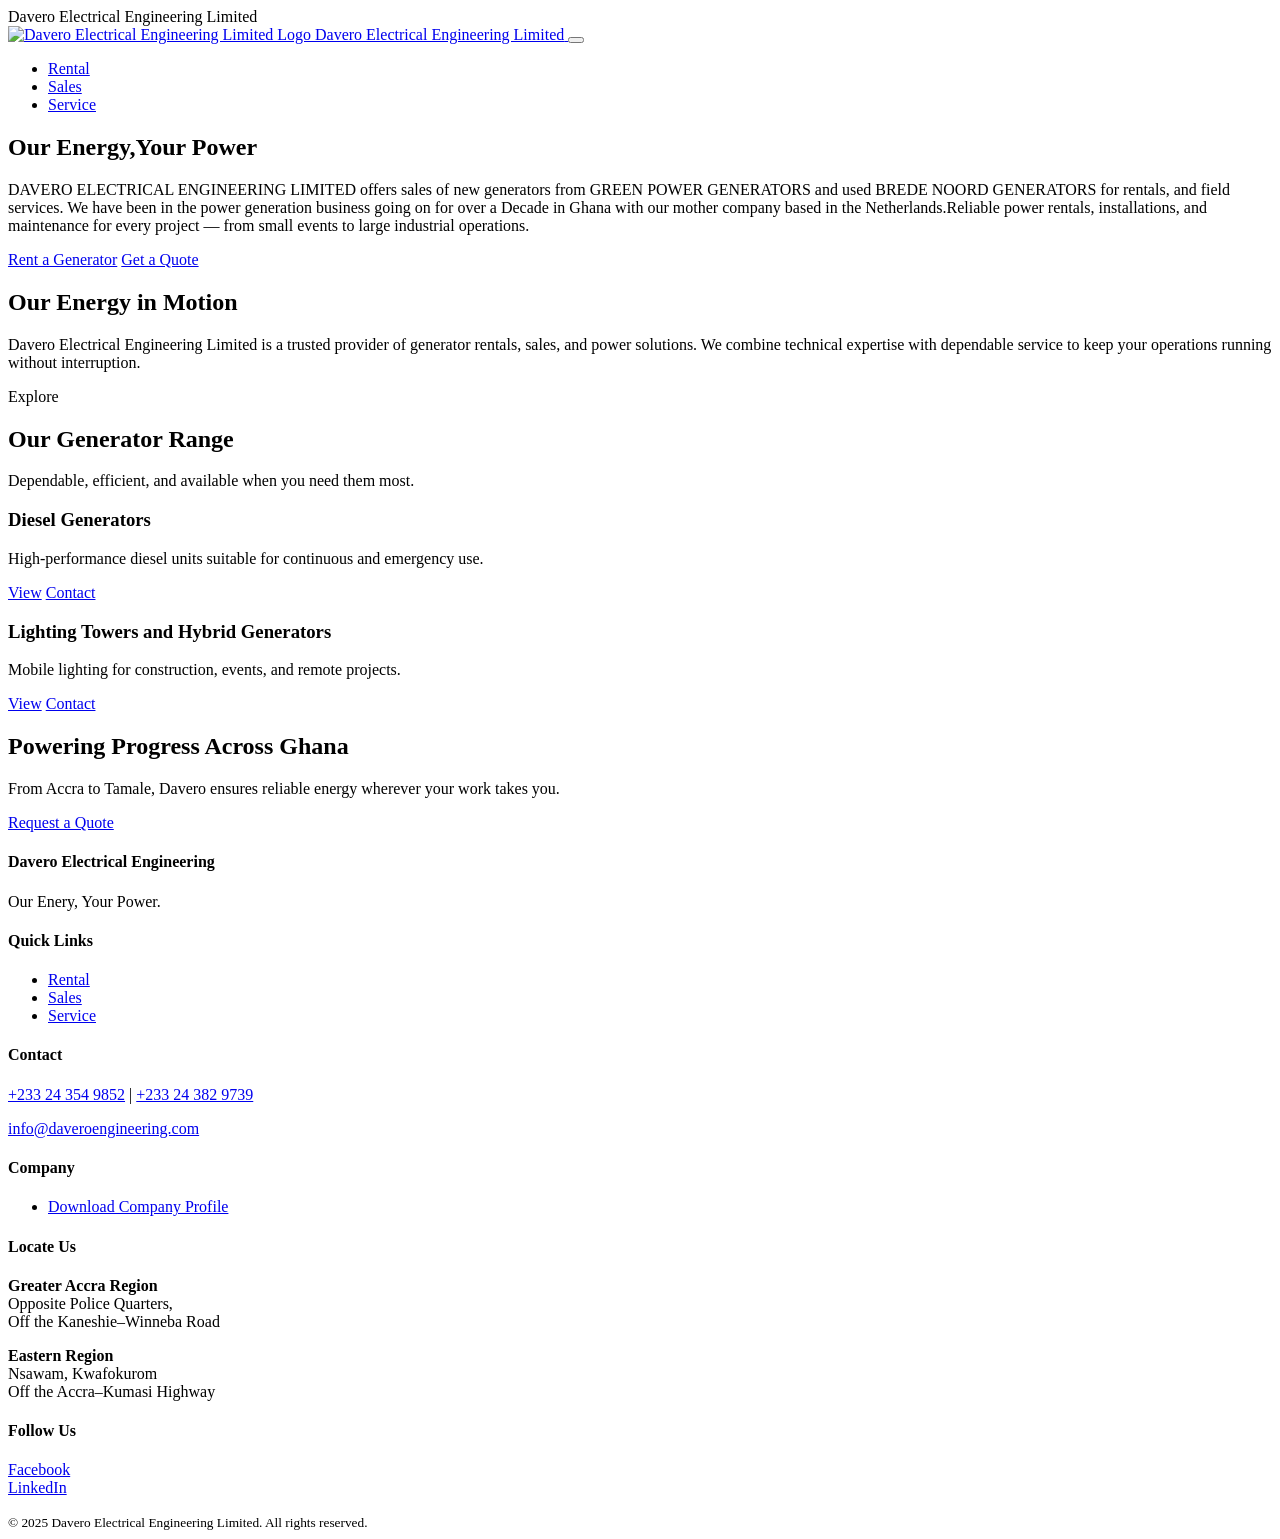
==== index.html @ d1d6fecc "Add files via upload" ====
<!DOCTYPE html>
<html lang="en">
<head>
  <meta charset="UTF-8">
  <meta name="viewport" content="width=device-width, initial-scale=1.0">
  <meta name="description" content="Davero Electrical Engineering Limited provides generator rentals, power solutions, and maintenance services across Ghana and beyond.">
  <title>Davero Electrical Engineering Limited | Your Power, Our Energy</title>

  <!-- Google Font -->
  <link href="https://fonts.googleapis.com/css2?family=Poppins:wght@300;400;600;700&display=swap" rel="stylesheet">
  
  <!-- CSS -->
  <link rel="stylesheet" href="assets/css/style.css">

  <!-- Favicon (optional) -->
  <link rel="icon" type="image/x-icon" href="assets/images/Dav new logo.gif">
</head>

<body>

  <!-- HEADER -->
  <!-- TOP BAR -->
<div class="top-bar">
  <div class="container">
    <span class="company-name">Davero Electrical Engineering Limited</span>
  </div>
</div>

<!-- HEADER -->
<header class="header">
  <div class="container header-row">
    <a href="DAVERO.html" class="logo">
  <img src="assets/images/Dav new logo.gif" alt="Davero Electrical Engineering Limited Logo">
  <span class="logo-text">Davero Electrical Engineering Limited</span>
 </a>

    <button class="nav-toggle" aria-expanded="false" aria-controls="main-nav">
      <span class="hamburger">
        <span></span><span></span><span></span>
      </span>
    </button>

    <nav id="main-nav" class="nav-main" role="navigation">
      <ul>
       <li><a href="rentals.html">Rental</a></li>
        <li><a href="sales.html">Sales</a></li>
        <li><a href="Service.html">Service</a></li>
      </ul>
    </nav>
  </div>
</header>


  <!-- HERO SECTION -->
  <section class="hero" style="background-image:url('assets/images/hero-davero.JPEG')">
    <div class="container hero-inner">
      <h1>Our Energy,Your Power</h1>
      <p>DAVERO ELECTRICAL ENGINEERING LIMITED offers sales of new 
generators from GREEN POWER GENERATORS and used BREDE
NOORD GENERATORS for rentals, and field services. We have been in 
the power generation business going on for over a 
Decade in Ghana with our mother company based in the Netherlands.Reliable power rentals, installations, and maintenance for every project — from small events to large industrial operations.</p>
      <div class="hero-cta">
        <a href="#rental" class="btn btn--primary">Rent a Generator</a>
        <a href="https://mail.google.com/mail/?view=cm&fs=1&to=daveroelectricalengineering@gmail.com&su=Request%20a%20Quote&body=Hello%20Davero%20Team,%0A%0AI%20would%20like%20to%20request%20a%20quote." 
   class="btn btn--ghost" 
   target="_blank" 
   rel="noopener">
   Get a Quote</a>

      </div>
    </div>
  </section>

  <!-- INTRO / ABOUT -->
  <section class="intro container">
    <h2>Our Energy in Motion</h2>
    <p class="text-muted">
      Davero Electrical Engineering Limited is a trusted provider of generator rentals, sales, and power solutions.
      We combine technical expertise with dependable service to keep your operations running without interruption.
    </p>
  </section>

  <!-- PRODUCT / SERVICE CARDS -->
  <section id="rental" class="container">
    <div class="kicker">Explore</div>
    <h2>Our Generator Range</h2>
    <p class="text-muted">Dependable, efficient, and available when you need them most.</p>

    <div class="card-grid">
      <!-- Card 1 -->
      <article class="card">
        <div class="card-media" style="background-image: url('Assets/Images/600.png'); 
            background-size: cover; 
            background-position: center;"></div>
        <div class="card-body">
          <h3>Diesel Generators</h3>
          <p>High-performance diesel units suitable for continuous and emergency use.</p>
          <div class="card-actions">
            <a href="generators.html" class="btn btn--primary">View</a>
            <a href="#contact" class="btn">Contact</a>
          </div>
        </div>
      </article>


      <!-- Card 2 -->
      <article class="card">
        <div class="card-media" style="background-image: url('Assets/Images/vioss.png'); 
            background-size: cover; 
            background-position: center;"></div>
        <div class="card-body">
          <h3>Lighting Towers and Hybrid Generators</h3>
          <p>Mobile lighting for construction, events, and remote projects.</p>
          <div class="card-actions">
            <a href="generators.html" class="btn btn--primary">View</a>
            <a href="#contact" class="btn">Contact</a>
          </div>
        </div>
      </article>
    </div>
  </section>

  <!-- GLOBAL / COMPANY STATEMENT -->
  <section class="glocal container">
    <div>
      <h2>Powering Progress Across Ghana</h2>
      <p class="text-muted">From Accra to Tamale, Davero ensures reliable energy wherever your work takes you.</p>
    </div>
    
<a href="https://mail.google.com/mail/?view=cm&fs=1&to=daveroelectricalengineering@gmail.com&su=Request%20a%20Quote&body=Hello%20Davero%20Team,%0A%0AI%20would%20like%20to%20request%20a%20quote." 
   class="btn btn--primary" 
   target="_blank" 
   rel="noopener">
  Request a Quote
</a>


  </section>

  <!-- FOOTER -->
<footer class="footer">
  <div class="footer-grid container">

    <!-- About -->
    <div class="footer-col">
      <h4>Davero Electrical Engineering</h4>
      <p>Our Enery, Your Power.</p>
    </div>
    <!-- Quick Links -->
    <div class="footer-col">
      <h4>Quick Links</h4>
      <ul>
        <li><a href="rentals.html">Rental</a></li>
        <li><a href="sales.html">Sales</a></li>
        <li><a href="Service.html">Service</a></li>
      </ul>
    </div>

    <!-- Contact -->
    <div class="footer-col">
      <h4>Contact</h4>
      <p>
        <a href="tel:+233243549852">+233 24 354 9852</a> |
        <a href="tel:+233243829739">+233 24 382 9739</a>
      </p>
      <p>
        <a href="mailto:daveroelectricalengineering@gmail.com">
          info@daveroengineering.com
        </a>
      </p>
    </div>

    <!-- Company -->
    <div class="footer-col">
      <h4>Company</h4>
      <ul>
        <li>
          <div class="footer-download">
            <a href="assets/docs/Davero-Company-Profile.pdf" download>
              Download Company Profile
            </a>
          </div>
        </li>
      </ul>
    </div>

    <!-- Location -->
    <div class="footer-col">
      <h4>Locate Us</h4>
      <p>
        <strong>Greater Accra Region</strong><br>
        Opposite Police Quarters,<br>
        Off the Kaneshie–Winneba Road
      </p>
      <p>
        <strong>Eastern Region</strong><br>
        Nsawam, Kwafokurom<br>
        Off the Accra–Kumasi Highway
      </p>
    </div>

    <!-- Socials -->
    <div class="footer-col">
      <h4>Follow Us</h4>
      <p>
        <a href="#">Facebook</a><br>
        <a href="#">LinkedIn</a>
      </p>
    </div>

  </div>

  <div class="container mt-1">
    <small>
      &copy; 2025 Davero Electrical Engineering Limited. All rights reserved.
    </small>
  </div>
</footer>

  <!-- JAVASCRIPT FOR NAV TOGGLE -->
  <script src="assets/js/main.js"></script>
</body>
</html>
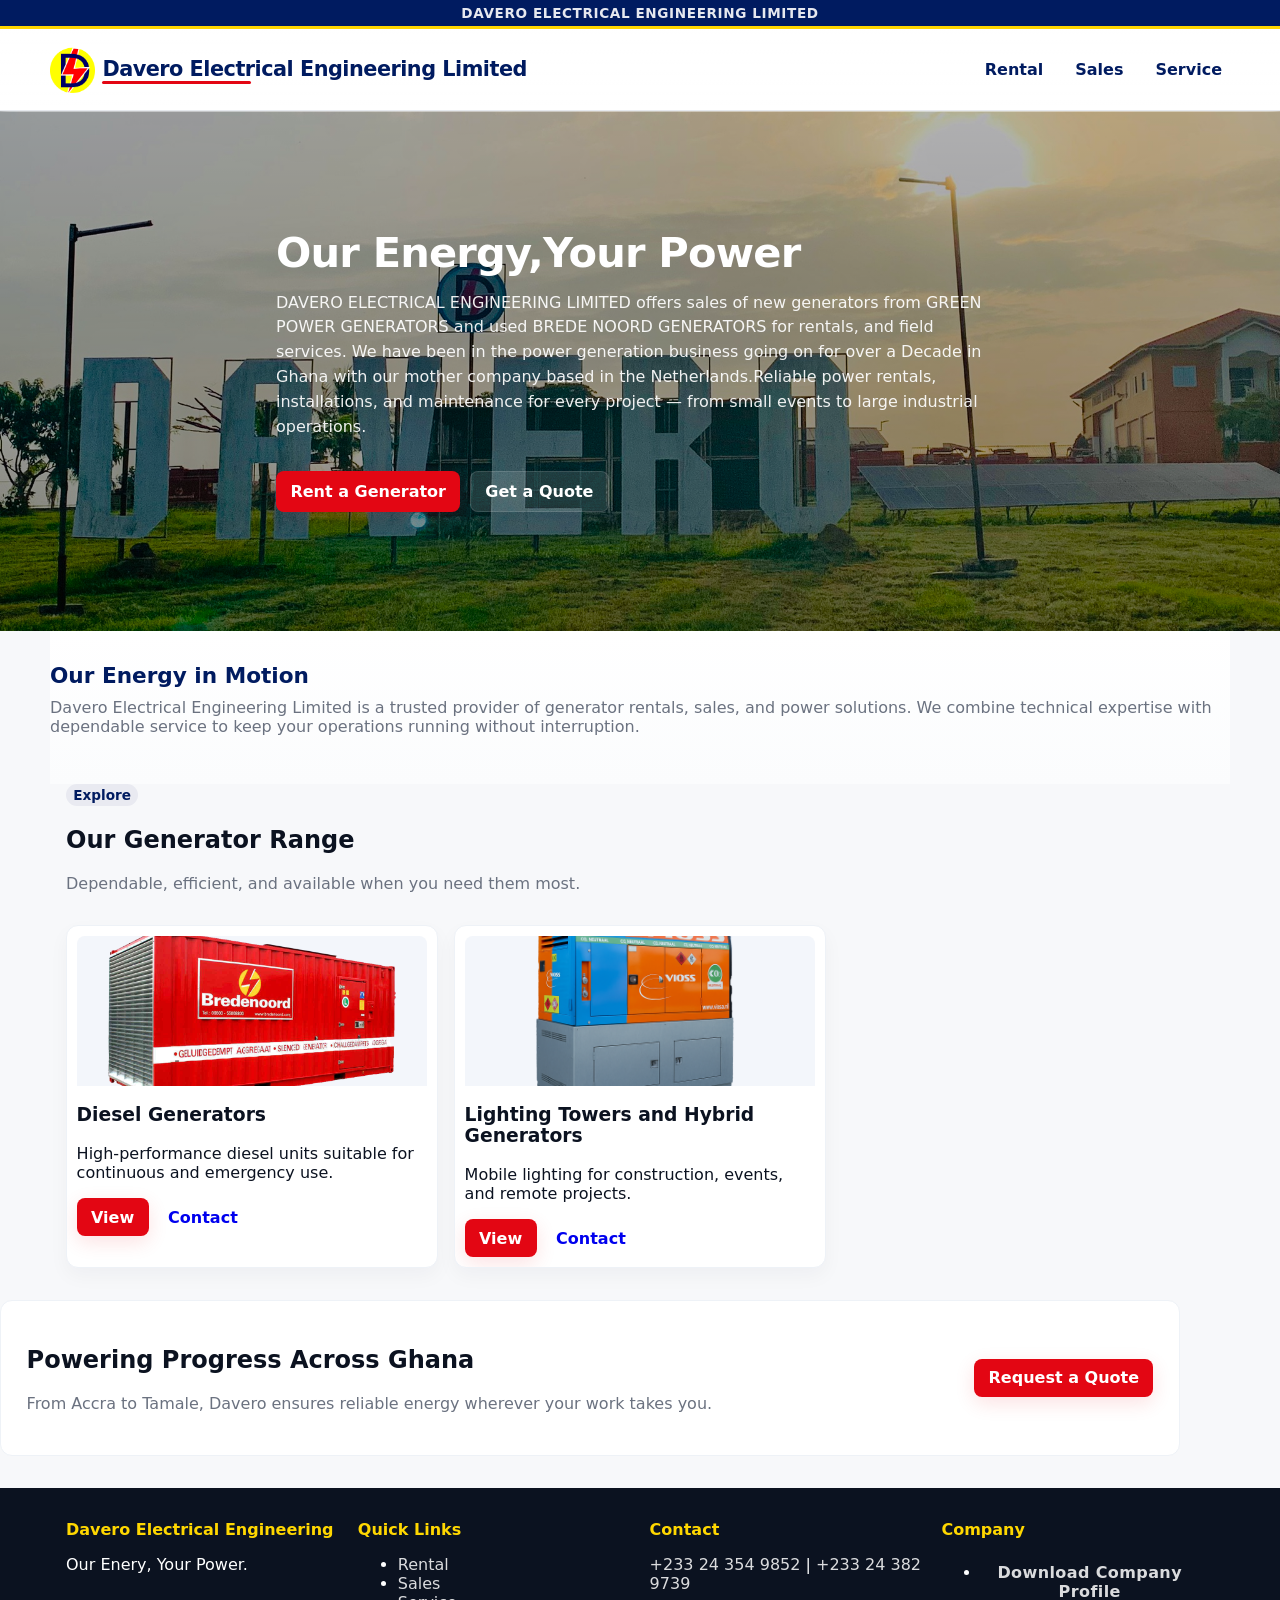
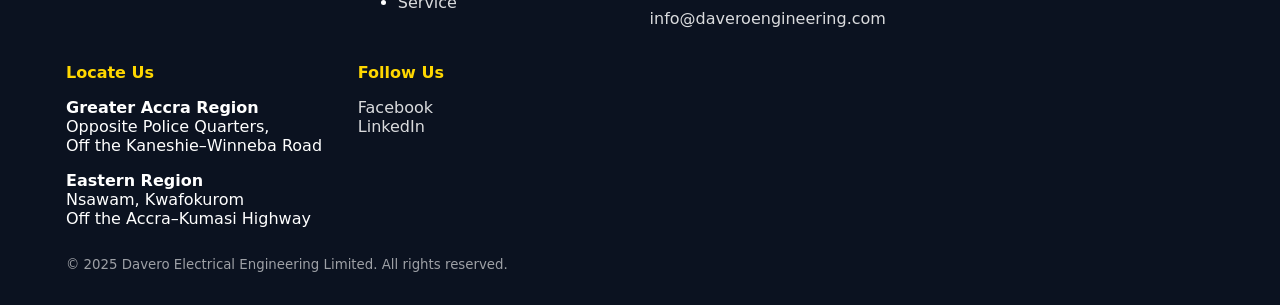
==== commit 44f4c3dd: "Update index.html Update case sensitive code" ====
--- a/index.html
+++ b/index.html
@@ -10,10 +10,10 @@
   <link href="https://fonts.googleapis.com/css2?family=Poppins:wght@300;400;600;700&display=swap" rel="stylesheet">
   
   <!-- CSS -->
-  <link rel="stylesheet" href="assets/css/style.css">
+  <link rel="stylesheet" href="Assets/css/style.css">
 
   <!-- Favicon (optional) -->
-  <link rel="icon" type="image/x-icon" href="assets/images/Dav new logo.gif">
+  <link rel="icon" type="image/x-icon" href="Assets/Images/Dav new logo.gif">
 </head>
 
 <body>
@@ -30,7 +30,7 @@
 <header class="header">
   <div class="container header-row">
     <a href="DAVERO.html" class="logo">
-  <img src="assets/images/Dav new logo.gif" alt="Davero Electrical Engineering Limited Logo">
+  <img src="Assets/Images/Dav new logo.gif" alt="Davero Electrical Engineering Limited Logo">
   <span class="logo-text">Davero Electrical Engineering Limited</span>
  </a>
 
@@ -52,7 +52,7 @@
 
 
   <!-- HERO SECTION -->
-  <section class="hero" style="background-image:url('assets/images/hero-davero.JPEG')">
+  <section class="hero" style="background-image:url('Assets/Images/hero-davero.JPEG')">
     <div class="container hero-inner">
       <h1>Our Energy,Your Power</h1>
       <p>DAVERO ELECTRICAL ENGINEERING LIMITED offers sales of new 
@@ -222,3 +222,4 @@
   <script src="assets/js/main.js"></script>
 </body>
 </html>
+
--- a/Assets/css/style.css
+++ b/Assets/css/style.css
@@ -0,0 +1,642 @@
+:root {
+  --brand-red: #E30613;
+  --brand-yellow: #FFD700;
+  --brand-navy: #001B60;
+  --bg: #F7F8FA;
+  --muted: #6B7280;
+  --max-width: 1180px;
+  --gap: 1rem;
+  --radius: 10px;
+  --container-pad: 1rem;
+  --txt-dark: #0b1220;
+  --ff-sans: "Poppins", Roboto, system-ui, -apple-system, "Segoe UI", "Helvetica Neue", Arial;
+}
+
+:root{
+  --brand-red: #E30613;
+  --brand-yellow: #FFD700;     /* yellow accent from logo */
+  --brand-navy: #001B60;       /* deep navy */
+  --bg: #F7F8FA;
+  --muted: #6B7280;
+  --max-width: 1180px;
+  --gap: 1rem;
+  --radius: 10px;
+  --container-pad: 1rem;
+  --txt-dark: #0b1220;
+  --ff-sans: "Poppins", Roboto, system-ui, -apple-system, "Segoe UI", "Helvetica Neue", Arial;
+}
+
+/* Global reset / base */
+*{box-sizing:border-box}
+html,body{height:100%;margin:0;font-family:var(--ff-sans);background:var(--bg);color:var(--txt-dark);-webkit-font-smoothing:antialiased}
+img{max-width:100%;height:auto;display:block}
+
+/* Container */
+.container{
+  width:100%;
+  max-width:var(--max-width);
+  padding:0 var(--container-pad);
+  margin:0 auto;
+}
+/* === Top Bar === */
+.top-bar {
+  background: var(--brand-navy);
+  color: #fff;
+  font-size: 0.85rem;
+  text-align: center;
+  padding: 0.3rem 0;
+  letter-spacing: 0.6px;
+  font-weight: 600;
+  text-transform: uppercase;
+  border-bottom: 3px solid var(--brand-yellow);
+}
+.company-name {
+  color: #fff;
+  opacity: 0.9;
+}
+
+/* === Logo + Header === */
+.logo {
+  display: flex;
+  align-items: center;
+  gap: 0.45rem;
+  text-decoration: none;
+}
+
+.logo img {
+  height: 48px;
+  width: auto;
+}
+.logo-text {
+  white-space: nowrap;   /* Keeps text on one line */
+  font-weight: 700;
+  font-size: 1.05rem;
+  color: var(--brand-navy);
+}
+
+.logo-text {
+  font-weight: 700;
+  font-size: 1.3rem;
+  color: var(--brand-navy);
+  letter-spacing: -0.5px;
+  position: relative;
+  
+}
+
+.logo-text::after {
+  content: '';
+  position: absolute;
+  left: 0;
+  bottom: -3px;
+  width: 35%;
+  height: 3px;
+  background: var(--brand-red);
+  border-radius: 4px;
+}
+
+/* Make it responsive */
+@media (max-width: 650px) {
+  .logo-text {
+    display: none;
+  }
+}
+
+/* Header (mobile-first) */
+.header{
+  position:sticky;
+  top:0;
+  z-index:60;
+  background:linear-gradient(180deg, rgba(255,255,255,0.98), rgba(255,255,255,0.95));
+  border-bottom:1px solid #e6e9ee;
+  backdrop-filter:saturate(120%) blur(6px);
+}
+
+.header .header-row{
+  display:flex;
+  align-items:center;
+  justify-content:space-between;
+  gap:0.75rem;
+  padding:0.65rem 0;
+}
+
+/* Logo */
+.logo img{height:48px; width:auto; display:block}
+
+/* Mobile nav toggle */
+.nav-toggle{
+  display:flex;
+  align-items:center;
+  gap:0.5rem;
+  background:transparent;
+  border:0;
+  cursor:pointer;
+  padding:0.25rem;
+}
+.hamburger{
+  width:28px;height:18px;display:block;position:relative;
+}
+.hamburger span{
+  position:absolute;left:0;right:0;height:2px;background:var(--brand-navy);display:block;border-radius:2px;
+}
+.hamburger span:nth-child(1){top:0}
+.hamburger span:nth-child(2){top:8px}
+.hamburger span:nth-child(3){bottom:0}
+
+/* Main nav (collapsed by default) */
+.nav-main{
+  display:none;
+  width:100%;
+  padding:0.75rem 0 1rem;
+  background:#fff;
+  border-top:1px solid #f1f4f8;
+}
+.nav-main ul{list-style:none;margin:0;padding:0;display:flex;flex-direction:column;gap:0.35rem}
+.nav-main a{display:inline-block;padding:0.6rem 0.5rem;color:var(--brand-navy);text-decoration:none;font-weight:600;border-radius:6px}
+.nav-main a:hover{background:rgba(227,6,19,0.06);color:var(--brand-red)}
+
+/* Desktop nav */
+@media(min-width: 880px){
+  .nav-toggle{display:none}
+  .nav-main{display:flex;align-items:center;justify-content:flex-end;background:transparent;padding:0;border-top:0}
+  .nav-main ul{flex-direction:row;gap:1rem}
+  .logo img{height:56px}
+  .header .container{display:flex;align-items:center;justify-content:space-between;padding:0.8rem 0}
+}
+
+/* Hero */
+.hero{
+  position:relative;
+  background-size:cover;
+  background-position:center;
+  padding:3.25rem 0 3.25rem;
+  color:#fff;
+  display:flex;
+  align-items:center;
+  min-height:420px;
+}
+.hero::after{
+  /* subtle dark overlay for text readability */
+  content:"";position:absolute;inset:0;background:linear-gradient(180deg, rgba(0,0,0,0.25), rgba(0,0,0,0.45));pointer-events:none
+}
+.hero .container{position:relative;z-index:2}
+.hero .hero-inner{display:flex;flex-direction:column;gap:1rem;max-width:760px}
+.hero h1{margin:0;font-size:clamp(1.6rem,5vw,2.6rem);line-height:1.05;font-weight:700;letter-spacing:-0.02em}
+.hero p{margin:0;color:rgba(255,255,255,0.92);font-weight:400;line-height:1.55}
+
+/* Hero small callouts (CTAs) */
+.hero .hero-cta{display:flex;gap:0.6rem;flex-wrap:wrap;margin-top:1rem}
+.btn{
+  display:inline-flex;align-items:center;gap:0.6rem;padding:0.6rem 0.9rem;border-radius:8px;border:0;font-weight:600;text-decoration:none;cursor:pointer
+}
+.btn--primary{background:var(--brand-red);color:#fff;box-shadow:0 6px 20px rgba(227,6,19,0.12)}
+.btn--ghost{background:rgba(255,255,255,0.12);color:#fff;border:1px solid rgba(255,255,255,0.12)}
+
+/* Intro section */
+.intro{
+  padding:2rem 0;
+  background:linear-gradient(180deg, #fff, #fbfcfd);
+}
+.intro h2{font-size:1.35rem;margin:0 0 0.6rem 0;color:var(--brand-navy)}
+.intro p{margin:0 0 1rem 0;color:var(--muted)}
+
+/* Card grid (product / highlights) */
+.card-grid{display:grid;grid-template-columns:1fr;gap:1rem;padding:1rem 0}
+.card{
+  background:#fff;border-radius:12px;padding:0.6rem;border:1px solid #eef2f7;overflow:hidden;
+  box-shadow:0 8px 20px rgba(11,23,50,0.04);display:flex;flex-direction:column;
+}
+.card-media {
+    width: 100%;
+    height: 150px;              /* adjust height as preferred */
+    background-size: contain;   /* prevents stretching */
+    background-position: center;
+    background-repeat: no-repeat;
+    background-color: #f3f6fb;  /* optional clean background */
+    border-radius: 8px 8px 0 0;
+}
+
+
+
+/* Responsive grid for larger screens */
+@media(min-width:720px){
+  .card-grid{grid-template-columns:repeat(2,1fr)}
+  .hero{min-height:520px;padding:4rem 0}
+}
+@media(min-width:1100px){
+  .card-grid{grid-template-columns:repeat(3,1fr)}
+  .hero{padding:5rem 0}
+}
+
+/* Global (glocal) callout */
+.glocal{
+  display:flex;flex-direction:column;gap:1rem;background:#fff;padding:1.25rem;border-radius:12px;margin:1rem 0;border:1px solid #eef2f7;
+}
+@media(min-width:900px){
+  .glocal{flex-direction:row;align-items:center;justify-content:space-between;padding:1.6rem}
+}
+
+/* Footer */
+.footer{
+  background:#0b1220;color:#fff;padding:2rem 0;margin-top:2rem;
+}
+.footer a{color:rgba(255,255,255,0.85);text-decoration:none}
+.footer .footer-grid{display:grid;grid-template-columns:1fr;gap:1rem;max-width:var(--max-width);margin:0 auto}
+.footer .footer-col h4{margin:0 0 0.6rem 0;color:var(--brand-yellow)}
+.footer small{color:rgba(255,255,255,0.6)}
+.footer-download {
+  text-align: right;   /* aligns the link to the right */
+  margin-top: 1.5rem;
+  padding-right: var(--container-pad);
+}
+
+.footer-download a {
+  color: var(--brand-red);
+  font-weight: 600;
+  text-decoration: none;
+  letter-spacing: 0.4px;
+}
+
+.footer-download a:hover {
+  text-decoration: underline;
+}
+
+.footer-download {
+  text-align: center;   /* centers the link */
+  margin-top: 1.5rem;
+}
+
+
+.footer-download a {
+  color: var(--brand-red);
+  font-weight: 600;
+  text-decoration: none;
+  letter-spacing: 0.4px;
+}
+
+.footer-download a:hover {
+  text-decoration: underline;
+}
+.footer-download {
+  text-align: center;   /* centers the link */
+  margin-top: 1.5rem;
+}
+
+
+.footer{
+  background:#0b1220;color:#fff;padding:2rem 0;margin-top:2rem;
+}
+.footer a{color:rgba(255,255,255,0.85);text-decoration:none}
+.footer .footer-grid{display:grid;grid-template-columns:1fr;gap:1rem;max-width:var(--max-width);margin:0 auto}
+.footer .footer-col h4{margin:0 0 0.6rem 0;color:var(--brand-yellow)}
+.footer small{color:rgba(255,255,255,0.6)}
+@media(min-width:880px){
+  .footer .footer-grid{grid-template-columns:1fr 1fr 1fr 1fr;gap:1.2rem;padding:0 var(--container-pad)}
+}
+
+/* Utilities */
+.text-muted{color:var(--muted)}
+.kicker{display:inline-block;padding:0.2rem 0.45rem;border-radius:999px;background:rgba(0,27,96,0.06);color:var(--brand-navy);font-weight:600;font-size:0.85rem}
+.center{display:flex;align-items:center;justify-content:center}
+
+/* small helpers for integration */
+.hidden{display:none !important}
+.mt-1{margin-top:0.6rem}
+.mb-1{margin-bottom:0.6rem}
+
+/* Focus and accessibility */
+a:focus, button:focus{outline:3px solid rgba(0,27,96,0.12);outline-offset:2px}
+
+/* ===============================
+   SALES / GENERATOR ORDER FORM
+================================= */
+
+.order-form {
+  max-width: 650px;
+  margin: 3rem auto;
+  padding: 1.5rem;
+  background: #fff;
+  border-radius: 12px;
+  border: 1px solid #eef2f7;
+  box-shadow: 0 10px 30px rgba(0,0,0,0.03);
+  display: flex;
+  flex-direction: column;
+  gap: 20px;
+}
+
+.order-form label {
+  font-weight: 600;
+  color: var(--brand-navy);
+}
+
+.order-form input,
+.order-form select,
+.order-form textarea {
+  width: 100%;
+  padding: 12px 14px;
+  font-size: 15px;
+  border: 1px solid #d1d5db;
+  border-radius: 8px;
+  font-family: inherit;
+}
+
+.order-form textarea {
+  resize: vertical;
+  min-height: 120px;
+}
+
+.order-form button {
+  margin-top: 1rem;
+  align-self: flex-start;
+}
+
+/* === Sales Page Form === */
+.sales-form {
+  max-width: 600px;
+  margin: 2rem auto;
+  padding: 2rem;
+  background: #fff;
+  border-radius: 12px;
+  box-shadow: 0 8px 20px rgba(11, 23, 50, 0.06);
+  display: flex;
+  flex-direction: column;
+  gap: 1.25rem;
+}
+
+.sales-form h2 {
+  font-size: 1.6rem;
+  color: var(--brand-navy);
+  text-align: center;
+  margin-bottom: 1rem;
+}
+
+.sales-form label {
+  font-weight: 600;
+  color: var(--brand-navy);
+  margin-bottom: 0.4rem;
+}
+
+.sales-form input,
+.sales-form select,
+.sales-form textarea {
+  width: 100%;
+  padding: 0.7rem 1rem;
+  border-radius: 8px;
+  border: 1px solid #dbe2ed;
+  font-size: 0.95rem;
+  font-family: var(--ff-sans);
+  transition: all 0.2s ease-in-out;
+}
+
+.sales-form input:focus,
+.sales-form select:focus,
+.sales-form textarea:focus {
+  outline: none;
+  border-color: var(--brand-red);
+  box-shadow: 0 0 6px rgba(227, 6, 19, 0.2);
+}
+
+.sales-form textarea {
+  resize: vertical;
+  min-height: 100px;
+}
+
+.sales-form button {
+  background: var(--brand-red);
+  color: #fff;
+  font-weight: 700;
+  padding: 0.75rem;
+  border: none;
+  border-radius: 8px;
+  cursor: pointer;
+  font-size: 1rem;
+  transition: background 0.2s ease;
+}
+
+.sales-form button:hover {
+  background: #c20411;
+}
+
+.sales-form .form-group {
+  display: flex;
+  flex-direction: column;
+  gap: 0.3rem;
+}
+
+<!DOCTYPE html>
+<html lang="en">
+<head>
+  <meta charset="UTF-8">
+  <meta name="viewport" content="width=device-width, initial-scale=1.0">
+  <title>Generator Services | Davero Electrical Engineering Limited</title>
+
+  <link href="https://fonts.googleapis.com/css2?family=Poppins:wght@300;400;600;700&display=swap" rel="stylesheet">
+  <link rel="stylesheet" href="assets/css/style.css">
+</head>
+
+<body>
+
+<!-- TOP BAR -->
+<div class="top-bar">
+  <div class="container">
+    <span class="company-name">Davero Electrical Engineering Limited</span>
+  </div>
+</div>
+
+<!-- HEADER -->
+<header class="header">
+  <div class="container header-row">
+    <a href="DAVERO.html" class="logo">
+      <img src="assets/images/Dav new logo.gif" alt="Davero Electrical Engineering Limited Logo">
+      <span class="logo-text">Davero Electrical Engineering Limited</span>
+    </a>
+
+    <button class="nav-toggle" aria-expanded="false" aria-controls="main-nav">
+      <span class="hamburger">
+        <span></span><span></span><span></span>
+      </span>
+    </button>
+
+    <nav id="main-nav" class="nav-main" role="navigation">
+      <ul>
+        <li><a href="generators.html">Rental</a></li>
+        <li><a href="sales.html">Sales</a></li>
+        <li><a href="service.html">Service</a></li>
+        <li><a href="#solutions">Solutions</a></li>
+        <li><a href="#contact">Contact</a></li>
+      </ul>
+    </nav>
+  </div>
+</header>
+
+<!-- HERO -->
+<section class="hero" style="background-image:url('assets/images/Nsawam.JPEG')">
+  <div class="container hero-inner">
+    <h1>Generator Services</h1>
+    <p>Professional support, maintenance and technical assistance — 24/7.</p>
+  </div>
+</section>
+
+<!-- SERVICES INTRO -->
+<section class="container">
+  <div class="kicker">Our Services</div>
+  <h2>Reliable Power Support, Anytime</h2>
+  <p class="text-muted">
+    At Davero Electrical Engineering Limited, we provide comprehensive generator services
+    to ensure maximum uptime, efficiency, and reliability for your power systems.
+  </p>
+</section>
+
+<!-- SERVICE FEATURES -->
+<section class="container service-grid">
+
+  <div class="service-card">
+    <h3>24/7 Delivery & Deployment</h3>
+    <p>Round-the-clock delivery and rapid deployment of generators for emergencies and scheduled projects.</p>
+  </div>
+
+  <div class="service-card">
+    <h3>Fast Response Time</h3>
+    <p>Quick dispatch of technicians and equipment to minimize downtime.</p>
+  </div>
+
+  <div class="service-card">
+    <h3>On-Site Technical Support</h3>
+    <p>Experienced engineers available to troubleshoot, repair, and optimize your generator systems on location.</p>
+  </div>
+
+  <div class="service-card">
+    <h3>Remote Technical Support</h3>
+    <p>Virtual diagnostics and real-time guidance for faster issue resolution without delay.</p>
+  </div>
+
+  <div class="service-card">
+    <h3>Preventive Maintenance</h3>
+    <p>Scheduled servicing programs to improve lifespan, efficiency, and reduce unexpected failures.</p>
+  </div>
+
+  <div class="service-card">
+    <h3>Emergency Repairs</h3>
+    <p>24-hour emergency breakdown response to restore power as quickly as possible.</p>
+  </div>
+
+  <div class="service-card">
+    <h3>Installation & Commissioning</h3>
+    <p>Professional generator installation, testing, and commissioning for safe operation.</p>
+  </div>
+
+  <div class="service-card">
+    <h3>Load Testing & System Optimization</h3>
+    <p>Performance testing to ensure your generators handle real-world operational loads.</p>
+  </div>
+
+</section>
+
+<!-- CALL TO ACTION -->
+<section class="container cta-section">
+  <h2>Need Immediate Technical Support?</h2>
+  <p>Our team is available 24/7 for urgent service requests and technical assistance.</p>
+  <a href="mailto:info@daveroengineering.com" class="btn btn--primary">
+    Request Service
+  </a>
+</section>
+
+<!-- FOOTER -->
+<footer class="footer">
+  <div class="footer-grid container">
+
+    <div class="footer-col">
+      <h4>Davero Electrical</h4>
+      <p>Reliable power when you need it most.</p>
+    </div>
+
+    <div class="footer-col">
+      <h4>Quick Links</h4>
+      <ul>
+        <li><a href="generators.html">Rental</a></li>
+        <li><a href="sales.html">Sales</a></li>
+        <li><a href="service.html">Service</a></li>
+        <li><a href="#solutions">Solutions</a></li>
+      </ul>
+    </div>
+
+    <div class="footer-col">
+      <h4>Contact</h4>
+      <p>
+        <a href="tel:+233243549852">+233 24 354 9852</a> |
+        <a href="tel:+233243829739">+233 24 382 9739</a>
+      </p>
+      <p>
+        <a href="mailto:info@daveroengineering.com">
+          info@daveroengineering.com
+        </a>
+      </p>
+    </div>
+
+    <div class="footer-col">
+      <h4>Company</h4>
+      <ul>
+        <li>
+          <div class="footer-download">
+            <a href="assets/docs/Davero-Company-Profile.pdf" download>
+              Download Company Profile
+            </a>
+          </div>
+        </li>
+      </ul>
+    </div>
+
+    <div class="footer-col">
+      <h4>Locate Us</h4>
+      <p>
+        <strong>Greater Accra Region</strong><br>
+        Opposite Police Quarters,<br>
+        Off the Kaneshie–Winneba Road
+      </p>
+      <p>
+        <strong>Eastern Region</strong><br>
+        Nsawam, Kwafokurom<br>
+        Off the Accra–Kumasi Highway
+      </p>
+    </div>
+
+    <div class="footer-col">
+      <h4>Follow Us</h4>
+      <p>
+        <a href="#">Facebook</a><br>
+        <a href="#">LinkedIn</a>
+      </p>
+    </div>
+
+  </div>
+
+  <div class="container mt-1">
+    <small>&copy; 2025 Davero Electrical Engineering Limited. All rights reserved.</small>
+  </div>
+</footer>
+/* ===============================
+   KVA CALCULATOR CARD
+================================= */
+
+.kva-card label {
+  font-size: 0.9rem;
+  font-weight: 600;
+  color: var(--brand-navy);
+}
+
+.kva-input {
+  width: 100%;
+  padding: 0.6rem 0.8rem;
+  border-radius: 8px;
+  border: 1px solid #dbe2ed;
+  font-size: 0.95rem;
+  margin-bottom: 0.5rem;
+}
+
+.kva-result {
+  margin-top: 0.6rem;
+  font-weight: 700;
+  color: var(--brand-red);
+}
+
+</body>
+</html>
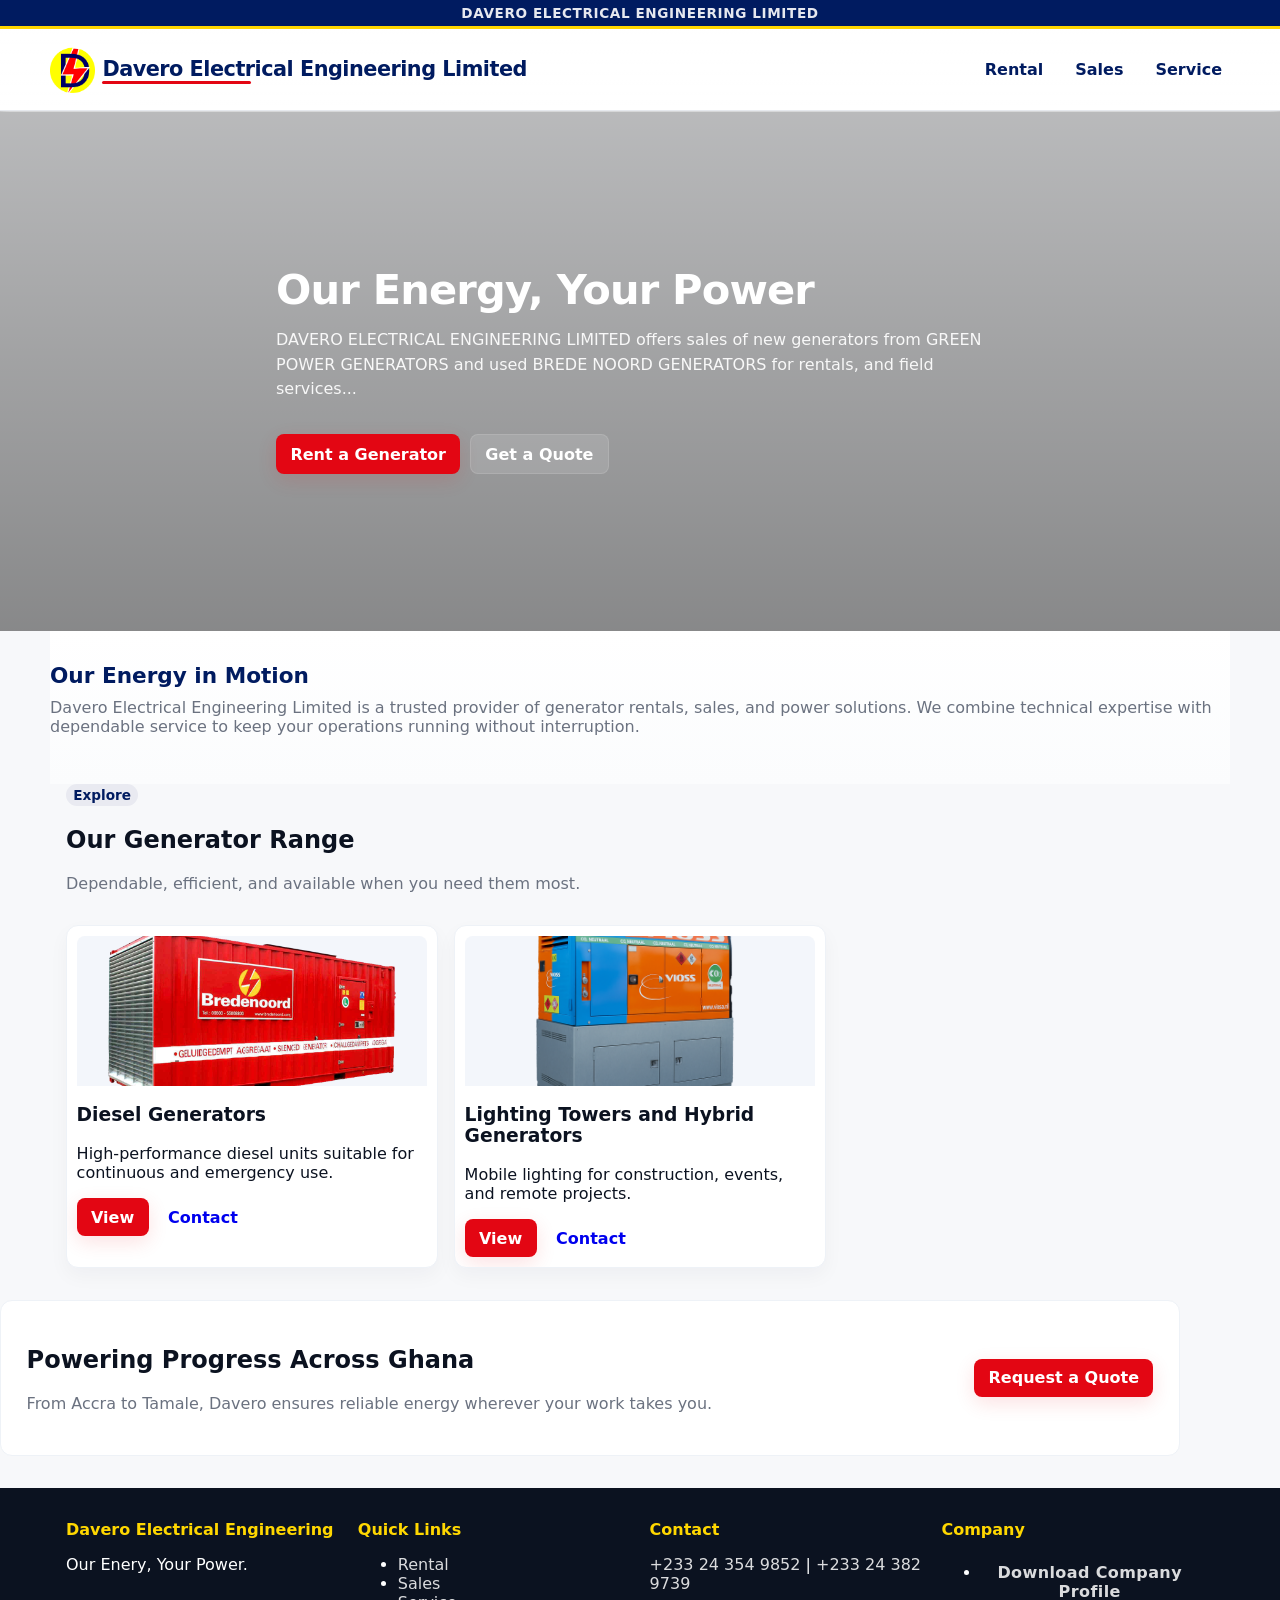
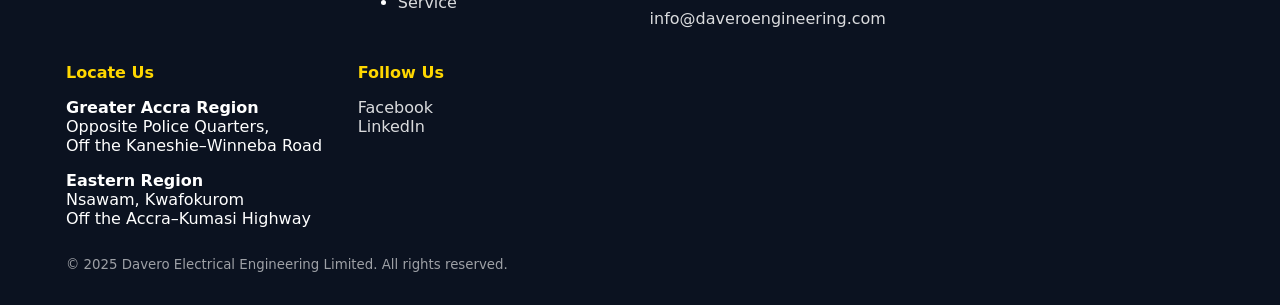
==== commit c6cc10b0: "Update index.html Added Slideshow" ====
--- a/index.html
+++ b/index.html
@@ -50,27 +50,34 @@
   </div>
 </header>
 
-
-  <!-- HERO SECTION -->
-  <section class="hero" style="background-image:url('Assets/Images/hero-davero.JPEG')">
-    <div class="container hero-inner">
-      <h1>Our Energy,Your Power</h1>
-      <p>DAVERO ELECTRICAL ENGINEERING LIMITED offers sales of new 
-generators from GREEN POWER GENERATORS and used BREDE
-NOORD GENERATORS for rentals, and field services. We have been in 
-the power generation business going on for over a 
-Decade in Ghana with our mother company based in the Netherlands.Reliable power rentals, installations, and maintenance for every project — from small events to large industrial operations.</p>
-      <div class="hero-cta">
-        <a href="#rental" class="btn btn--primary">Rent a Generator</a>
-        <a href="https://mail.google.com/mail/?view=cm&fs=1&to=daveroelectricalengineering@gmail.com&su=Request%20a%20Quote&body=Hello%20Davero%20Team,%0A%0AI%20would%20like%20to%20request%20a%20quote." 
-   class="btn btn--ghost" 
-   target="_blank" 
-   rel="noopener">
-   Get a Quote</a>
-
-      </div>
-    </div>
-  </section>
+ <!-- HERO SECTION -->
+<section class="hero" id="hero-slideshow">
+  <div class="hero-slides">
+    <div class="hero-slide active" style="background-image: url('Assets/Images/hero-davero.JPEG')"></div>
+    <div class="hero-slide" style="background-image: url('Assets/Images/60HZ1.jpeg')"></div>
+    <div class="hero-slide" style="background-image: url('Assets/Images/44060HZ.JPEG')"></div>
+    <!-- Add more slides as needed -->
+  </div>
+
+  <!-- Optional: dot indicators -->
+  <div class="hero-dots">
+    <span class="dot active"></span>
+    <span class="dot"></span>
+    <span class="dot"></span>
+  </div>
+
+  <div class="container hero-inner">
+    <h1>Our Energy, Your Power</h1>
+    <p>DAVERO ELECTRICAL ENGINEERING LIMITED offers sales of new 
+    generators from GREEN POWER GENERATORS and used BREDE
+    NOORD GENERATORS for rentals, and field services...</p>
+    <div class="hero-cta">
+      <a href="#rental" class="btn btn--primary">Rent a Generator</a>
+      <a href="https://mail.google.com/mail/?view=cm&fs=1&to=daveroelectricalengineering@gmail.com&su=Request%20a%20Quote&body=Hello%20Davero%20Team,%0A%0AI%20would%20like%20to%20request%20a%20quote." 
+         class="btn btn--ghost" target="_blank" rel="noopener">Get a Quote</a>
+    </div>
+  </div>
+</section>
 
   <!-- INTRO / ABOUT -->
   <section class="intro container">
